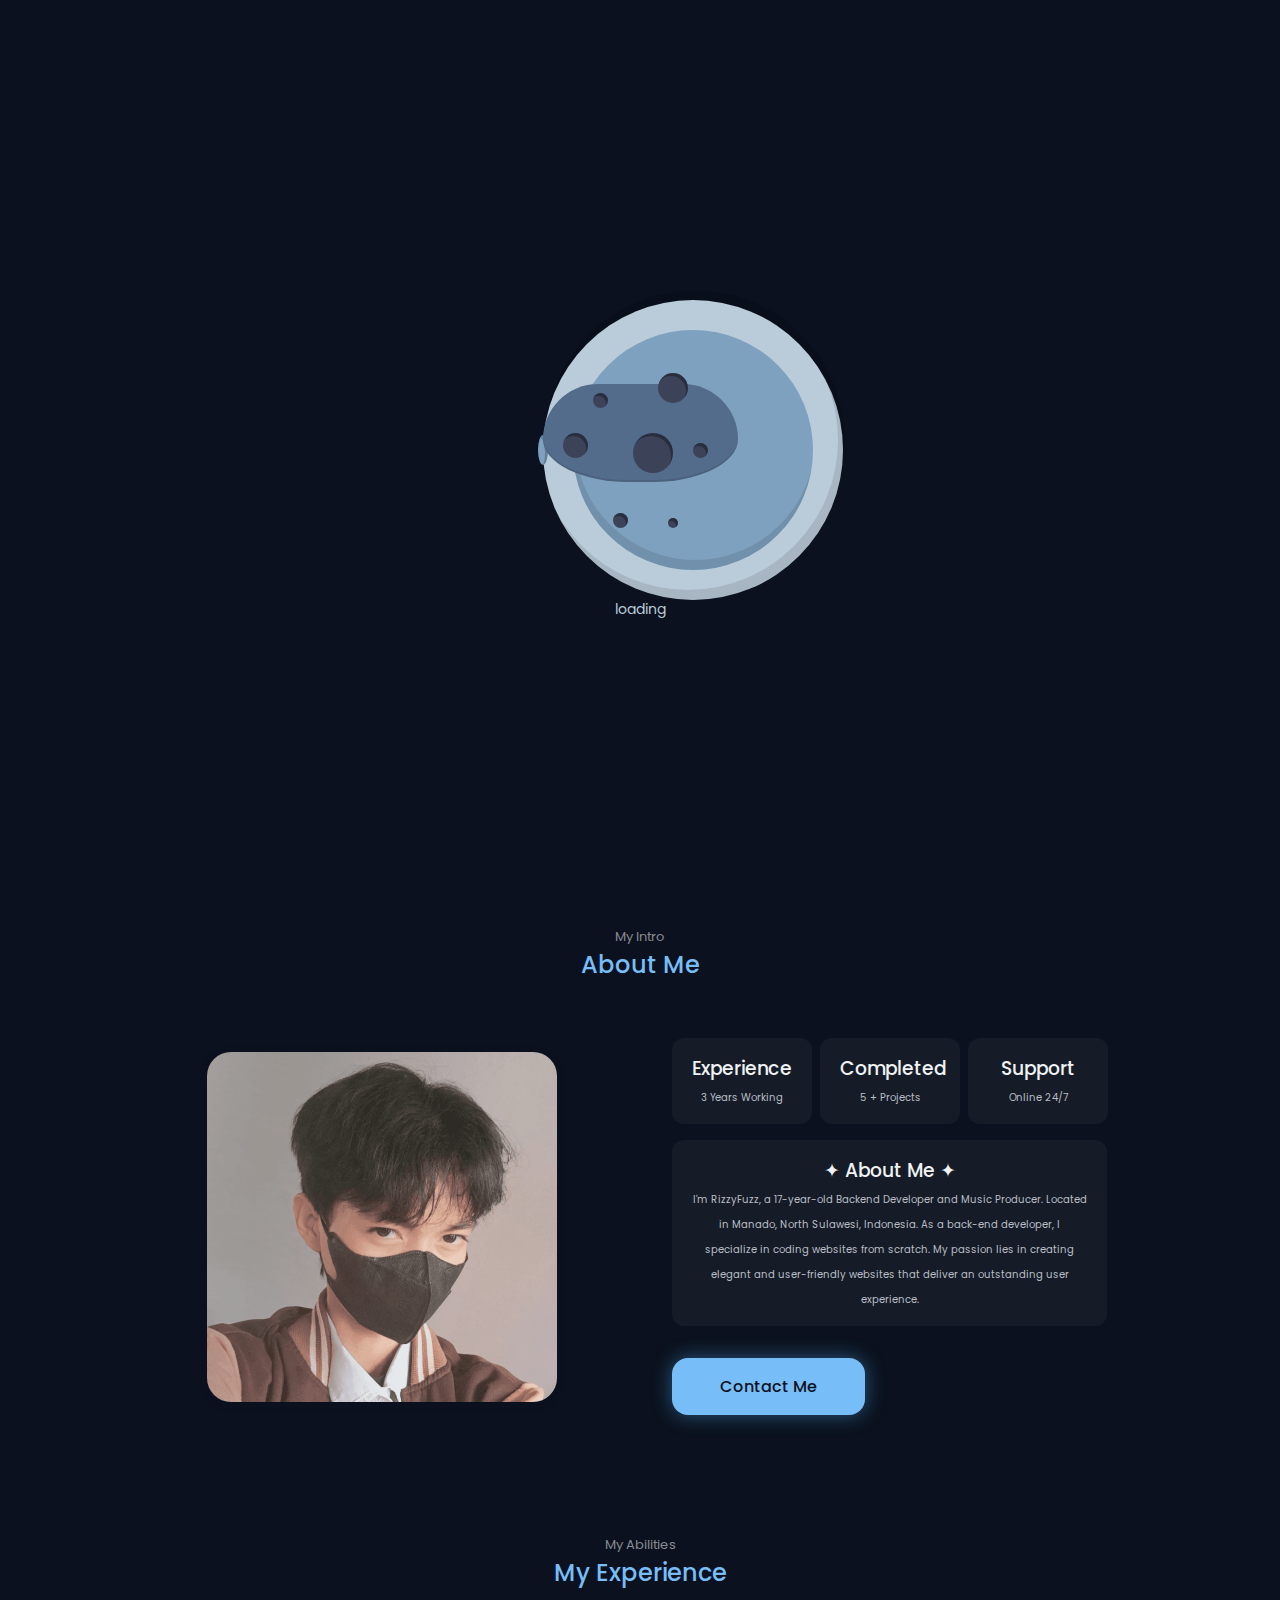
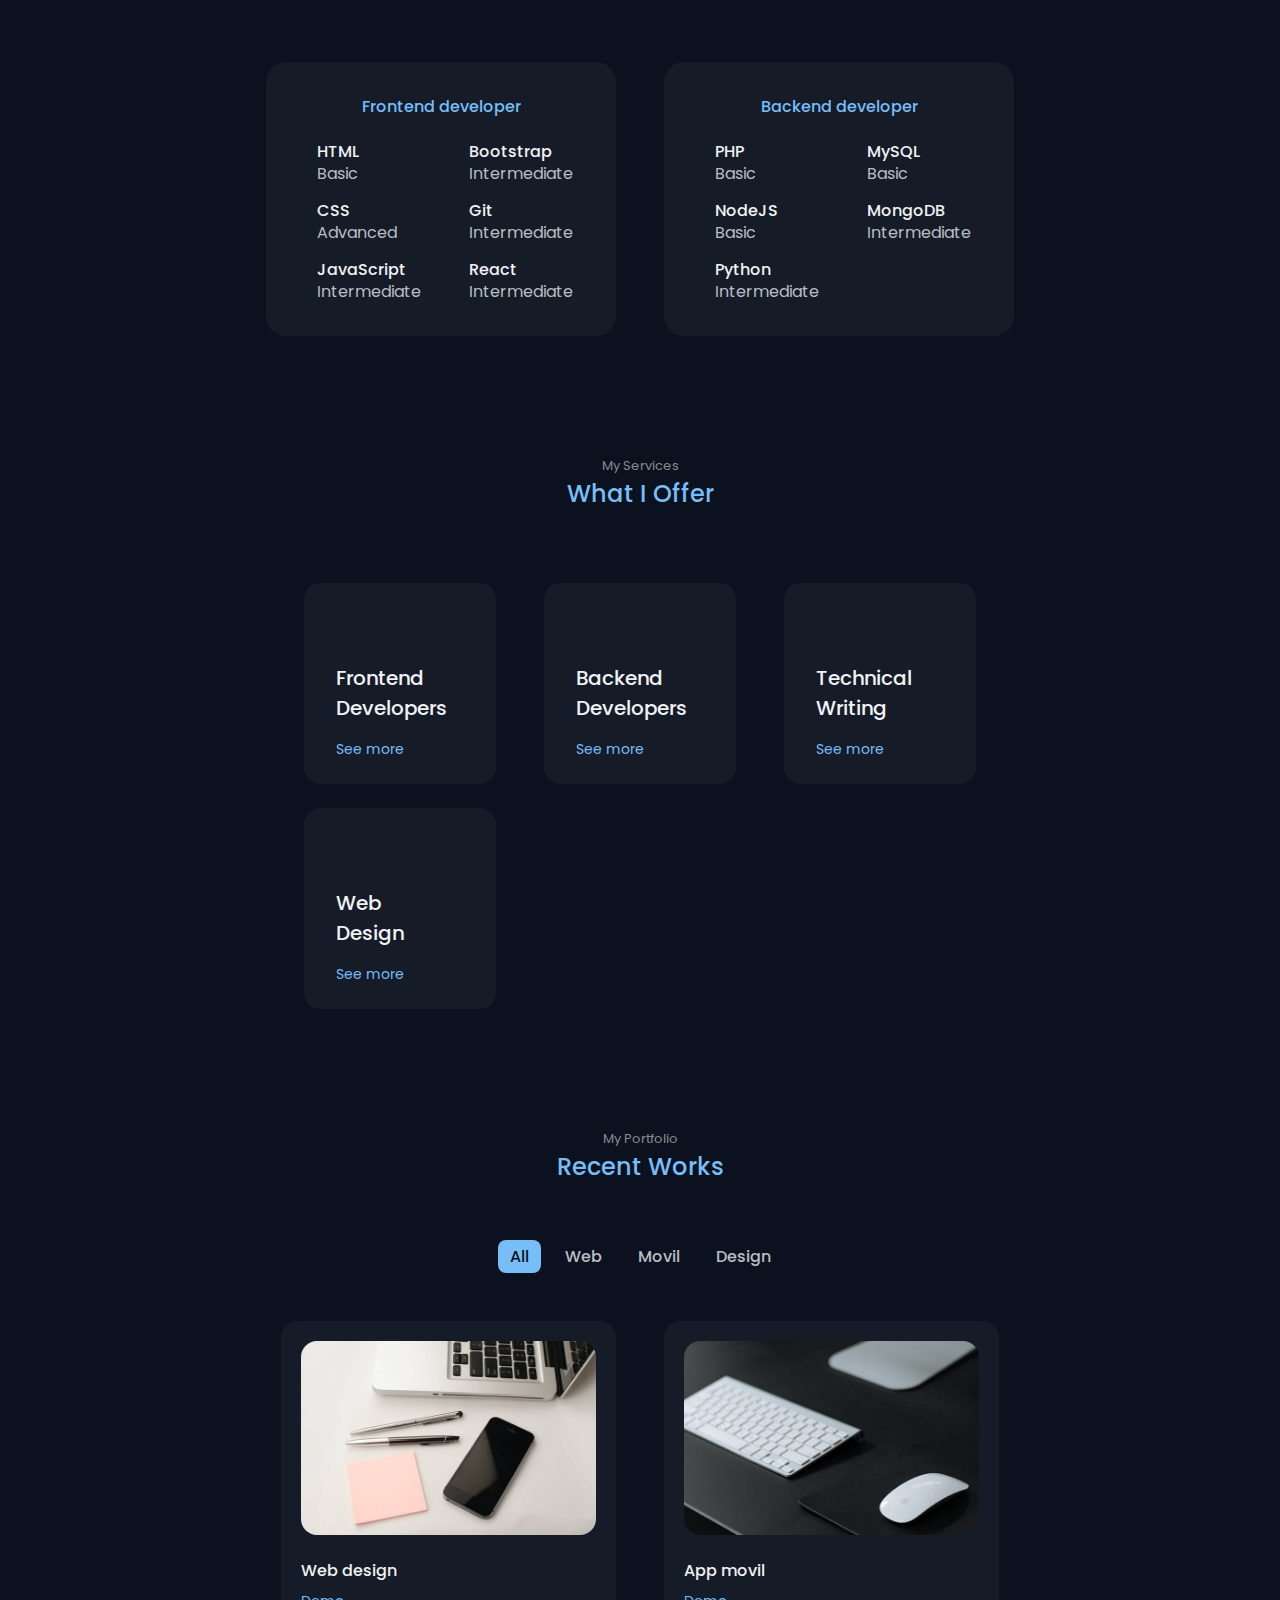
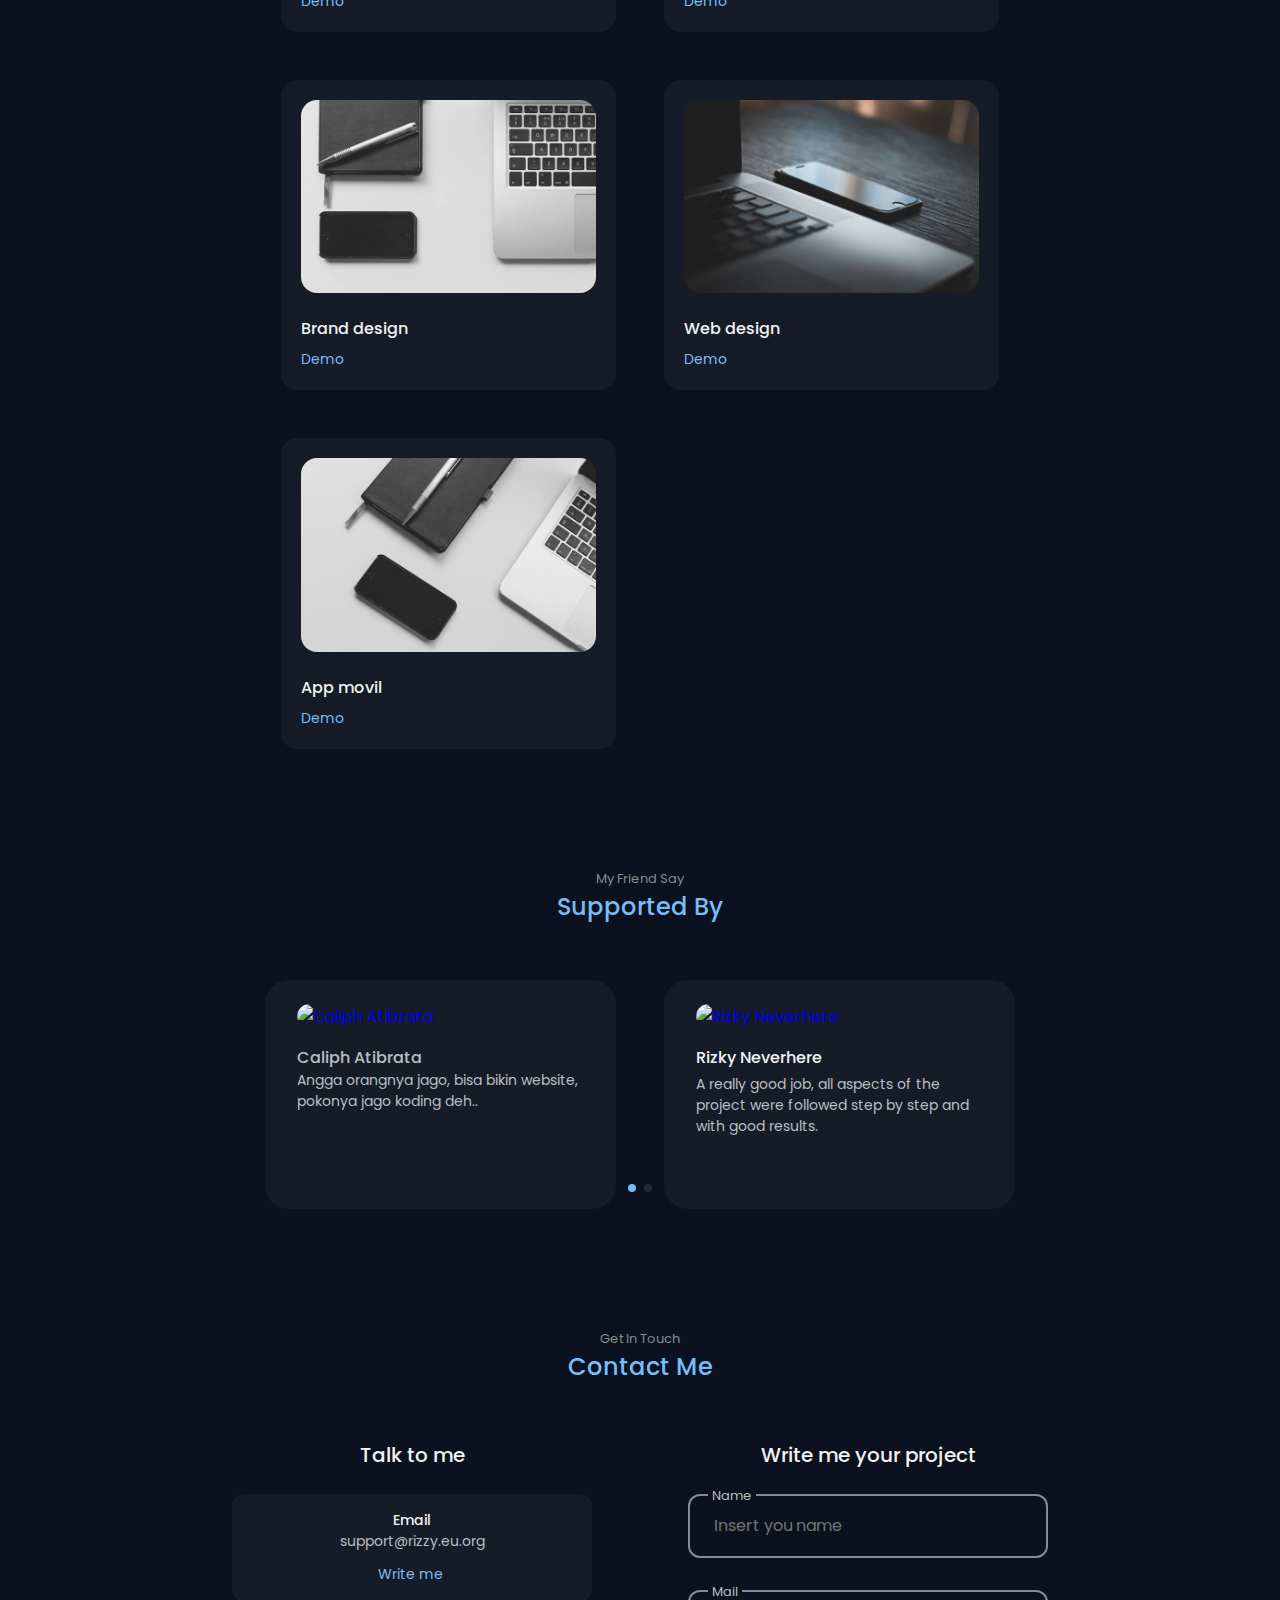
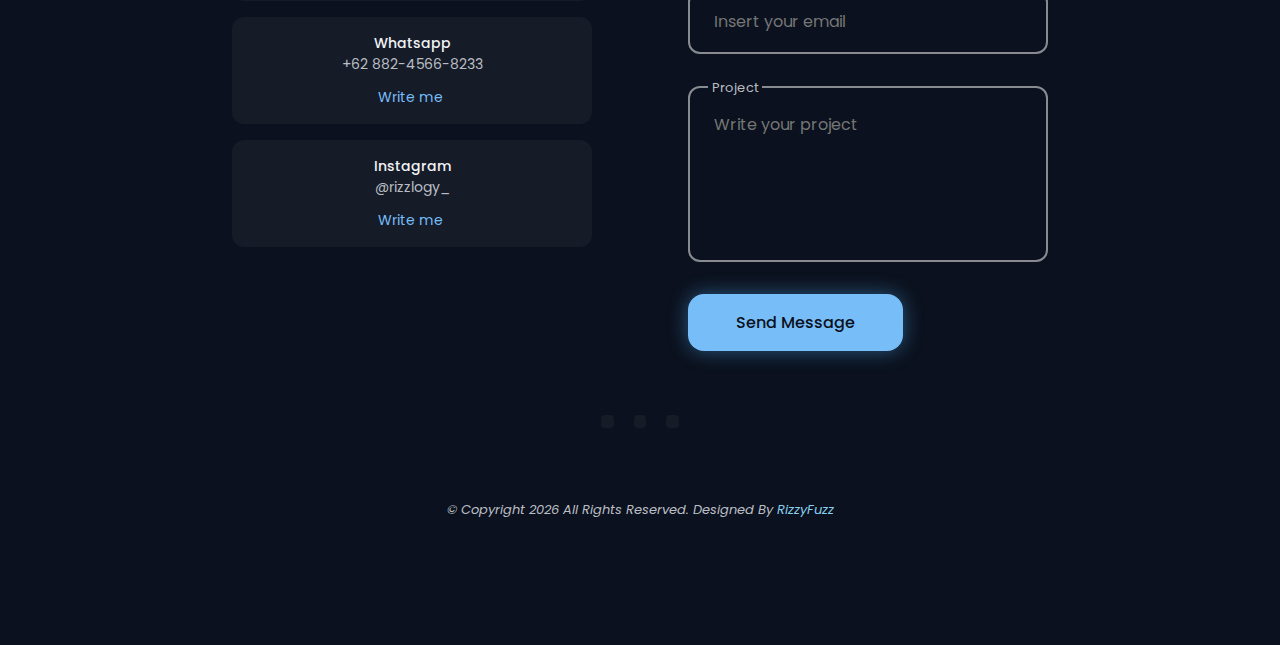
==== index.html @ 696cf3b1 "first commit" ====
<!DOCTYPE html>
<html lang="en">

<head>
    <meta charset="UTF-8">
    <title>RizzyFuzz</title>
    <meta name="viewport" content="width=device-width, initial-scale=1">
    <meta http-equiv="X-UA-Compatible" content="ie=edge">
    <!-- Meta Title & Desk -->
    <meta name="title" content="RizzyFuzz" />   
    <meta name="keywords" content="RizzyFuzz Portfolio, RizzyFuzz, npm, rizzlogy, rizzlogy_, Furry, html, css">
    <meta name="description" content="A Cute Small White Wolf!" />

    <!-- Open Graph / Facebook -->
    <meta property="og:type" content="website" />
    <meta property="og:url" content="https://www.rizzy.eu.org" />
    <meta property="og:title" content="RizzyFuzz" />
    <meta
        property="og:description"
        content="A Cute Small White Wolf!"
    />
    <meta
        property="og:image"
        content="https://raw.githubusercontent.com/rizzlogy/mystorg/main/Untitled20_20240519023300.png"
    />
    <!-- Twitter -->
    <meta property="twitter:card" content="summary_large_image" />
    <meta
        property="twitter:url"
        content="https://www.rizzy.eu.org"
    />
    <meta
        property="twitter:title"
        content="RizzyFuzz"
    />
    <meta
        property="twitter:description"
        content="A Cute Small White Wolf!"
    />
    <meta
        property="twitter:image"
        content="https://raw.githubusercontent.com/rizzlogy/mystorg/main/Untitled20_20240519023300.png"
    />

    <!-- whatsapp -->
    <meta property="og:site_name" content="RizzyFuzz" />
    <meta property="og:title" content="RizzyFuzz" />
    <meta
        property="og:description"
        content="A Cute Small White Wolf!"
    />
    <meta property="og:type" content="website" />

    <!-- canonical links -->
    <link rel="canonical" href="https://www.rizzy.eu.org" />
    <link rel="shortcut icon" href="https://github-production-user-asset-6210df.s3.amazonaws.com/141845356/292436207-da83e8ed-671e-426f-92e1-2e5df61bbeeb.png">
    <link rel="icon" href="https://github-production-user-asset-6210df.s3.amazonaws.com/141845356/292436207-da83e8ed-671e-426f-92e1-2e5df61bbeeb.png">
    <link rel="apple-touch-icon" sizes="152x152" href="https://github-production-user-asset-6210df.s3.amazonaws.com/141845356/292436207-da83e8ed-671e-426f-92e1-2e5df61bbeeb.png">
    <link rel="apple-touch-icon" sizes="120x120" href="https://github-production-user-asset-6210df.s3.amazonaws.com/141845356/292436207-da83e8ed-671e-426f-92e1-2e5df61bbeeb.png">
    <link rel="apple-touch-icon" sizes="76x76" href="https://github-production-user-asset-6210df.s3.amazonaws.com/141845356/292436207-da83e8ed-671e-426f-92e1-2e5df61bbeeb.png">
    <link rel="apple-touch-icon" href="https://github-production-user-asset-6210df.s3.amazonaws.com/141845356/292436207-da83e8ed-671e-426f-92e1-2e5df61bbeeb.png">
    <meta property="og:image:secure_url" content="https://raw.githubusercontent.com/rizzlogy/mystorg/main/Untitled20_20240519023300.png">
    <meta property="og:image:width" content="1280">
    <meta property="og:image:height" content="720">

    <!--=============== GGOOGLE FONT ===============-->
    <link rel="preconnect" href="https://fonts.googleapis.com/">
    <link rel="preconnect" href="https://fonts.gstatic.com/" crossorigin>
    <link href="https://fonts.googleapis.com/css2?family=Chelsea+Market&amp;display=swap" rel="stylesheet">
    <link href="https://fonts.googleapis.com/css2?family=Poppins:wght@400;500;700&amp;display=swap" rel="stylesheet">

    <!--=============== BOXICONS ===============-->
    <link href='https://unpkg.com/boxicons%402.1.1/css/boxicons.min.css' rel='stylesheet'>
    <link rel="stylesheet" href="https://unicons.iconscout.com/release/v4.0.0/css/line.css">
    
    <!-- Swiper CSS -->
    <link rel="stylesheet" href="./assets/css/swiper-bundle.min.css">

    <!--=============== JQUERY JS ===============-->
    <script src="code.jquery.com/jquery-3.6.0.min.js"></script>

    <!-- CSS  -->
    <link rel="stylesheet" href="./assets/css/loader.css">
    <link rel="stylesheet" href="./assets/css/index-style.css">

</head>
<body class="no-scroll">

    <!--=============== LOADER ===============-->
    <div class="loading">
        <div class="content">
        <div class="planet">
        <div class="ring"></div>
        <div class="cover-ring"></div>
        <div class="spots">
           <span></span>
           <span></span>
           <span></span>
           <span></span>
           <span></span>
           <span></span>
           <span></span>
        </div>
     </div>
         <p>loading</p>
    </div>
    </div>
    
    <!--=============== HEADER ===============-->
    <header class="header" id="header">
        <!-- Navbar -->
        <nav class="nav container">

            <!-- Logo -->
            <a href="" class="nav__logo">RizzyFuzz</a>
            <!-- Menu -->
            <div class="nav__menu">
                <ul class="nav__list">
                    <li class="nav__item">
                        <a href="#home" class="nav__link active-link">
                            <i class='bx bx-home-alt'></i>
                        </a>
                    </li>

                    <li class="nav__item">
                        <a href="#about" class="nav__link">
                            <i class='bx bx-user'></i>
                        </a>
                    </li>

                    <li class="nav__item">
                        <a href="#skills" class="nav__link">
                            <i class='bx bx-book'></i>
                        </a>
                    </li>

                    <li class="nav__item">
                        <a href="#work" class="nav__link">
                            <i class='bx bx-briefcase-alt-2'></i>
                        </a>
                    </li>

                    <li class="nav__item">
                        <a href="#contact" class="nav__link">
                            <i class='bx bx-message-square-detail'></i>
                        </a>
                    </li>
                </ul>
            </div>
           <!-- Theme Change Button -->
         <i class='bx bx-moon change-theme' id="theme-button"></i>
        </nav>
    </header>

    <!--=============== MAIN ===============-->
    <main class="main">
        <!--=============== HOME ===============-->
        <section class="home section" id="home">
            <div class="home__container container grid">

                <div class="home__data">
                    <span class="home__greeting">Hello, I'm</span>
                    <h1 class="home__name">RizzyFuzz</h1>
                    <h3 class="home__education">Backend Developer</h3>

                    <div class="home__buttons">
                        <a href="#about" class="button">About me</a>
                    </div>
                </div>

                <div class="home__handle">
                    <img src="./assets/img/perfil.png" alt="" class="home__img">
                </div>

                <div class="home__social">
                    <a href="https://instagram.com/rizzlogy_/" target="_blank" class="home__social-link">
                        <i class='bx bxl-instagram'></i>
                    </a>
                    <a href="https://github.com/" target="_blank" class="home__social-link">
                        <i class='bx bxl-github'></i>
                    </a>
                    <a href="https://api.whatsapp.com/send?phone=+6288245668233&text=Hello, more information!" target="_blank" class="home__social-link">
                        <i class='bx bxl-whatsapp'></i>
                    </a>
                </div>

                <a href="#about" class="home__scroll">
                    <i class='bx bx-mouse home__scroll-icon'></i>
                    <span class="home__scroll-name">Scroll Down</span>
                </a>
            </div>
        </section>

        <!--=============== ABOUT ===============-->
        <section class="about section" id="about">
            <span class="section__subtitle">My Intro</span>
            <h2 class="section__title">About Me</h2>

            <div class="about__container container grid">
                <img src="./assets/img/author.png" class="about__img">
                <div class="about__data">
                    <div class="about__info">

                        <div class="about__box">
                            <i class='bx bx-award about__icon'></i>
                            <h3 class="about__title">Experience</h3>
                            <span class="about__subtitle">3 Years Working</span>
                        </div>

                        <div class="about__box">
                            <i class='bx bx-briefcase-alt about__icon'></i>
                            <h3 class="about__title">Completed</h3>
                            <span class="about__subtitle">5 + Projects</span>
                        </div>

                        <div class="about__box">
                            <i class='bx bx-support about__icon'></i>
                            <h3 class="about__title">Support</h3>
                            <span class="about__subtitle">Online 24/7</span>
                        </div>
                       
                    </div>
                    <div class="about__info2">
                        <div class="about__box">
                            <i class="bx bxs-info-circle about__icon"></i>
                                    <h3 class="about__title centerall">✦ About Me ✦</h3>
                            <span class="about__subtitle">
                                I'm RizzyFuzz, a 17-year-old Backend Developer and Music Producer. Located in Manado, North Sulawesi, Indonesia. As a back-end developer, I specialize in coding websites from scratch. My passion lies in creating elegant and user-friendly websites that deliver an outstanding user experience.
                            </span>
                        </div>
                    </div>
                    <a href="#contact" class="button">Contact Me</a>
                </div>
            </div>

        </section>

        <!--=============== SKILLS ===============-->
        <section class="skills section" id="skills">
            <span class="section__subtitle">My Abilities</span>
            <h2 class="section__title">My Experience</h2>

            <div class="skills__container container grid">

                <div class="skills__content">
                    <h3 class="skills__title">Frontend developer</h3>

                    <div class="skills__box">

                        <div class="skills__group">

                            <div class="skill__data">
                                <i class='bx bx-badge-check'></i>

                                <div>
                                    <h3 class="skills__name">HTML</h3>
                                    <span class="skills__level">Basic</span>
                                </div>
                            </div>

                            <div class="skill__data">
                                <i class='bx bx-badge-check'></i>

                                <div>
                                    <h3 class="skills__name">CSS</h3>
                                    <span class="skills__level">Advanced</span>
                                </div>
                            </div>

                            <div class="skill__data">
                                <i class='bx bx-badge-check'></i>

                                <div>
                                    <h3 class="skills__name">JavaScript</h3>
                                    <span class="skills__level">Intermediate</span>
                                </div>
                            </div>
                        </div>

                        <div class="skills__group">

                            <div class="skill__data">
                                <i class='bx bx-badge-check'></i>

                                <div>
                                    <h3 class="skills__name">Bootstrap</h3>
                                    <span class="skills__level">Intermediate</span>
                                </div>
                            </div>

                            <div class="skill__data">
                                <i class='bx bx-badge-check'></i>

                                <div>
                                    <h3 class="skills__name">Git</h3>
                                    <span class="skills__level">Intermediate</span>
                                </div>
                            </div>

                            <div class="skill__data">
                                <i class='bx bx-badge-check'></i>

                                <div>
                                    <h3 class="skills__name">React</h3>
                                    <span class="skills__level">Intermediate</span>
                                </div>
                            </div>
                        </div>
                    </div>
                </div>

                <div class="skills__content">
                    <h3 class="skills__title">Backend developer</h3>

                    <div class="skills__box">

                        <div class="skills__group">

                            <div class="skill__data">
                                <i class='bx bx-badge-check'></i>

                                <div>
                                    <h3 class="skills__name">PHP</h3>
                                    <span class="skills__level">Basic</span>
                                </div>
                            </div>

                            <div class="skill__data">
                                <i class='bx bx-badge-check'></i>

                                <div>
                                    <h3 class="skills__name">NodeJS</h3>
                                    <span class="skills__level">Basic</span>
                                </div>
                            </div>

                            <div class="skill__data">
                                <i class='bx bx-badge-check'></i>

                                <div>
                                    <h3 class="skills__name">Python</h3>
                                    <span class="skills__level">Intermediate</span>
                                </div>
                            </div>
                        </div>

                        <div class="skills__group">

                            <div class="skill__data">
                                <i class='bx bx-badge-check'></i>

                                <div>
                                    <h3 class="skills__name">MySQL</h3>
                                    <span class="skills__level">Basic</span>
                                </div>
                            </div>

                            <div class="skill__data">
                                <i class='bx bx-badge-check'></i>

                                <div>
                                    <h3 class="skills__name">MongoDB</h3>
                                    <span class="skills__level">Intermediate</span>
                                </div>
                            </div>

                        </div>
                    </div>
                </div>
        </section>

        <!--=============== SERVICES ===============-->
        <section class="services section">
            <span class="section__subtitle">My Services</span>
            <h2 class="section__title">What I Offer</h2>

            <div class="services__container container grid">
                <div class="services__card">
                  <i class="uil uil-web-grid services__icons"></i>
                    <h3 class="services__title">Frontend<br>Developers</h3>
                    <span class="services__button">
                        See more <i class='bx bx-right-arrow-alt services__icon'></i>
                    </span>

                    <div class="services__modal">
                        <div class="services__modal-content">
                            <i class='bx bx-x services__modal-close'></i>

                            <h3 class="services__modal-title">Frontend Developers</h3>
                            <p class="services__modal-description">
                                Service with more than 3 years of experience.
                                Providing quality work to clients and companies.
                            </p>

                            <ul class="services__modal-list">
                                <li class="services__modal-item">
                                    <i class="bx bx-check services__modal-icon"></i>
                                    <p class="services__modal-info">
                                        I develop the user interface.
                                    </p>
                                </li>

                                <li class="services__modal-item">
                                    <i class="bx bx-check services__modal-icon"></i>
                                    <p class="services__modal-info">
                                        Web page development.
                                    </p>
                                </li>

                                <li class="services__modal-item">
                                    <i class="bx bx-check services__modal-icon"></i>
                                    <p class="services__modal-info">
                                        I create ux element inteactions.
                                    </p>
                                </li>

                                <li class="services__modal-item">
                                    <i class="bx bx-check services__modal-icon"></i>
                                    <p class="services__modal-info">
                                        I position your company brand.
                                    </p>
                                </li>

                                <li class="services__modal-item">
                                    <i class="bx bx-check services__modal-icon"></i>
                                    <p class="services__modal-info">
                                        Design and mockups of products for companies.
                                    </p>
                                </li>
                            </ul>
                        </div>
                    </div>
                </div>

                <div class="services__card">
                  <i class="uil uil-brackets-curly services__icons"></i>
                    <h3 class="services__title">Backend<br>Developers</h3>

                    <span class="services__button">
                        See more <i class='bx bx-right-arrow-alt services__icon'></i>
                    </span>

                    <div class="services__modal">
                        <div class="services__modal-content">
                            <i class='bx bx-x services__modal-close'></i>

                            <h3 class="services__modal-title">Backend Developers</h3>
                            <p class="services__modal-description">
                                Service with more than 3 years of experience.
                                Providing quality work to clients and companies.
                            </p>

                            <ul class="services__modal-list">
                                <li class="services__modal-item">
                                    <i class="bx bx-check services__modal-icon"></i>
                                    <p class="services__modal-info">
                                        I develop the user interface.
                                    </p>
                                </li>

                                <li class="services__modal-item">
                                    <i class="bx bx-check services__modal-icon"></i>
                                    <p class="services__modal-info">
                                        Web page development.
                                    </p>
                                </li>

                                <li class="services__modal-item">
                                    <i class="bx bx-check services__modal-icon"></i>
                                    <p class="services__modal-info">
                                        I create ux element inteactions.
                                    </p>
                                </li>

                                <li class="services__modal-item">
                                    <i class="bx bx-check services__modal-icon"></i>
                                    <p class="services__modal-info">
                                        I position your company brand.
                                    </p>
                                </li>

                                <li class="services__modal-item">
                                    <i class="bx bx-check services__modal-icon"></i>
                                    <p class="services__modal-info">
                                        Design and mockups of products for companies.
                                    </p>
                                </li>
                            </ul>
                        </div>
                    </div>
                </div>
                
                <div class="services__card">
                          <i class="uil uil-file-edit-alt services__icons"></i>
                          
                    <h3 class="services__title">Technical <br> Writing</h3>

                    <span class="services__button">
                        See more <i class='bx bx-right-arrow-alt services__icon'></i>
                    </span>
                    <div class="services__modal">
                        <div class="services__modal-content">
                            <i class='bx bx-x services__modal-close'></i>
                            <h3 class="services__modal-title">Technical Writing</h3>
                            <p class="services__modal-description">
                                I write technical articles and documentation for software and hardware.
                            </p>
                            <ul class="services__modal-list">
                                <li class="services__modal-item">
                                    <i class="bx bx-check services__modal-icon"></i>
                                    <p class="services__modal-info">
                                        I develop the user interface.
                                    </p>
                                </li>
                                <li class="services__modal-item">
                                    <i class="bx bx-check services__modal-icon"></i>
                                    <p class="services__modal-info">
                                        Web page development.
                                    </p>
                                </li>
                                <li class="services__modal-item">
                                    <i class="bx bx-check services__modal-icon"></i>
                                    <p class="services__modal-info">
                                        I create ux element inteactions.
                                    </p>
                                </li>
                                <li class="services__modal-item">
                                    <i class="bx bx-check services__modal-icon"></i>
                                    <p class="services__modal-info">
                                        I position your company brand.
                                    </p>
                                </li>
                                <li class="services__modal-item">
                                    <i class="bx bx-check services__modal-icon"></i>
                                    <p class="services__modal-info">
                                        Design and mockups of products for companies.
                                    </p>
                                </li>
                            </ul>
                        </div>
                    </div>
                </div>
                
             <div class="services__card">
                          <i class="uil uil-atom services__icons"></i>
                    <h3 class="services__title">Web <br> Design</h3>
                    <span class="services__button">
                        See more <i class='bx bx-right-arrow-alt services__icon'></i>
                    </span>
                    <div class="services__modal">
                        <div class="services__modal-content">
                            <i class='bx bx-x services__modal-close'></i>
                            <h3 class="services__modal-title">Web Design</h3>
                            <p class="services__modal-description">
                                I design websites and web applications using the latest technologies available.
                            </p>
                            <ul class="services__modal-list">
                                <li class="services__modal-item">
                                    <i class="bx bx-check services__modal-icon"></i>
                                    <p class="services__modal-info">
                                        I develop the user interface.
                                    </p>
                                </li>
                                <li class="services__modal-item">
                                    <i class="bx bx-check services__modal-icon"></i>
                                    <p class="services__modal-info">
                                        Web page development.
                                    </p>
                                </li>
                                <li class="services__modal-item">
                                    <i class="bx bx-check services__modal-icon"></i>
                                    <p class="services__modal-info">
                                        I create ux element inteactions.
                                    </p>
                                </li>
                                <li class="services__modal-item">
                                    <i class="bx bx-check services__modal-icon"></i>
                                    <p class="services__modal-info">
                                        I position your company brand.
                                    </p>
                                </li>
                                <li class="services__modal-item">
                                    <i class="bx bx-check services__modal-icon"></i>
                                    <p class="services__modal-info">
                                        Design and mockups of products for companies.
                                    </p>
                                </li>
                            </ul>
                        </div>
                    </div>
                </div>
            </div>
        </section>

        <!--=============== WORK ===============-->
        <section class="work section" id="work">
            <span class="section__subtitle">My Portfolio</span>
            <h2 class="section__title">Recent Works</h2>

            <div class="work__filters">
                <span class="work__item active-work" data-filter="all">All</span>
                <span class="work__item" data-filter=".web">Web</span>
                <span class="work__item" data-filter=".movil">Movil</span>
                <span class="work__item" data-filter=".design">Design</span>
            </div>

            <div class="work__container container grid">

                <div class="work__card mix web">
                    <img src="./assets/img/work1.jpg" class="work__img">

                    <h3 class="work__title">Web design</h3>

                    <a href="#" class="work__button">
                        Demo <i class='bx bx-right-arrow-alt work__icon'></i>
                    </a>
                </div>

                <div class="work__card mix movil">
                    <img src="./assets/img/work2.jpg" class="work__img">

                    <h3 class="work__title">App movil</h3>

                    <a href="#" class="work__button">
                        Demo <i class='bx bx-right-arrow-alt work__icon'></i>
                    </a>
                </div>

                <div class="work__card mix design">
                    <img src="./assets/img/work3.jpg" class="work__img">

                    <h3 class="work__title">Brand design</h3>

                    <a href="#" class="work__button">
                        Demo <i class='bx bx-right-arrow-alt work__icon'></i>
                    </a>
                </div>

                <div class="work__card mix web">
                    <img src="./assets/img/work4.jpg" class="work__img">

                    <h3 class="work__title">Web design</h3>

                    <a href="#" class="work__button">
                        Demo <i class='bx bx-right-arrow-alt work__icon'></i>
                    </a>
                </div>

                <div class="work__card mix movil">
                    <img src="./assets/img/work5.jpg" class="work__img">

                    <h3 class="work__title">App movil</h3>

                    <a href="#" class="work__button">
                        Demo <i class='bx bx-right-arrow-alt work__icon'></i>
                    </a>
                </div>
            </div>
        </section>

        <!--=============== FRIEND ===============-->
        <section class="testimonial section">
            <span class="section__subtitle">My Friend Say</span>
            <h2 class="section__title">Supported By</h2>

            <div class="testimonial__container container grid swiper">
                <div class="swiper-wrapper">

                    <div class="testimonial__card swiper-slide">
                        <a href="https://github.com/caliph91">
                            <img src="https://avatars.githubusercontent.com/u/166631827?v=4" class="testimonial__img" alt="Caliph Atibrata">
                        </a>
                        <br>
                        <a class="testimonial__name">Caliph Atibrata</a>
                        <p class="testimoial__description">
                            Angga orangnya jago, bisa bikin website, pokonya jago koding deh..
                        </p>
                    </div>

                    <div class="testimonial__card swiper-slide">
                        <a href="https://rizkyneverhere.bio.link/">
                            <img src="https://raw.githubusercontent.com/rizzlogy/mystorg/main/IMG-20240519-WA0039.jpg" class="testimonial__img" alt="Rizky Neverhere">
                        </a>
                        <br>
                        <h3 class="testimonial__name">Rizky Neverhere</h3>
                        <p class="testimoial__description">
                            A really good job, all aspects of the project were
                            followed step by step and with good results.
                        </p>
                    </div>

                </div>
                <div class="swiper-pagination"></div>
            </div>

        </section>

        <!--=============== CONTACT ===============-->
        <section class="contact section" id="contact">
            <span class="section__subtitle">Get In Touch</span>
            <h2 class="section__title">Contact Me</h2>

            <div class="contact__container container grid">

                <div class="contact__content">
                    <h3 class="contact__title">Talk to me</h3>

                    <div class="contact__info">

                        <div class="contact__card">
                            <i class='bx bx-mail-send contact__card-icon'></i>
                            <h3 class="contact__card-title">Email</h3>
                            <span class="content__card-data">support@rizzy.eu.org</span>

                            <a href="mailto:support@rizzy.eu.org" target="_blank" class="contact__button">
                                Write me<i class='bx bx-right-arrow-alt contact__button-icon'></i>
                            </a>
                        </div>

                        <div class="contact__card">
                            <i class='bx bxl-whatsapp contact__card-icon'></i>
                            <h3 class="contact__card-title">Whatsapp</h3>
                            <span class="content__card-data">+62 882-4566-8233</span>

                            <a href="https://api.whatsapp.com/send?phone=+6288245668233&text=Hello, more information!"
                                target="_blank" class="contact__button">
                                Write me<i class='bx bx-right-arrow-alt contact__button-icon'></i>
                            </a>
                        </div>

                        <div class="contact__card ">
                            <i class='bx bxl-instagram contact__card-icon'></i>
                            <h3 class="contact__card-title">Instagram</h3>
                            <span class="content__card-data">@rizzlogy_</span>

                            <a href="https://instagram.com/rizzlogy_/" target="_blank" class="contact__button">
                                Write me<i class='bx bx-right-arrow-alt contact__button-icon'></i>
                            </a>
                        </div>
                    </div>
                </div>

                <div class="contact__content">
                    <h3 class="contact__title">Write me your project</h3>

                    <form action="mailto:admin@rizzy.eu.org" class="contact__form">

                        <div class="contact__form-div">
                            <label for="" class="contact__form-tag">Name</label>
                            <input type="text" placeholder="Insert you name" class="contact__form-input">
                        </div>

                        <div class="contact__form-div">
                            <label for="" class="contact__form-tag">Mail</label>
                            <input type="email" placeholder="Insert your email" class="contact__form-input">
                        </div>

                        <div class="contact__form-div contact__form-area">
                            <label for="" class="contact__form-tag">Project</label>
                            <textarea name="" id="" cols="30" rows="10" placeholder="Write your project"
                                class="contact__form-input"></textarea>
                        </div>

                        <button class="button">Send Message</button>
                    </form>
                </div>
            </div>
        </section>
    </main>
        <!--=============== FOOTER ===============-->
        <footer>
            <ul class="footer__social">
                <a href="https://instagram.com/rizzlogy_/" target="_blank" class="home__social-link">
                    <i class='bx bxl-instagram'></i>
                </a>
                <a href="https://github.com/" target="_blank" class="home__social-link">
                    <i class='bx bxl-github'></i>
                </a>
                <a href="https://api.whatsapp.com/send?phone=+6288245668233&text=Hello, more information!" target="_blank" class="home__social-link">
                    <i class='bx bxl-whatsapp'></i>
                </a>
                   </ul>
                  <div class="footer__copy">
                      &#169; Copyright <script type="text/javascript">document.write(new Date().getFullYear())</script> All Rights Reserved. Designed By <a href="https://github.com/rizzyfuzz" style="color:#87CEEB;">RizzyFuzz</a>
              </div>
              <br />
              <br />
              <br />
              <br />
              <br />
            </footer>

    <script src="https://code.jquery.com/jquery-3.6.0.min.js"></script>
    <!-- SCROLLREVEAL -->
    <script src="./assets/js/scrollreveal.min.js"></script>

    <!-- SWIPER JS -->
    <script src="./assets/js/swiper-bundle.min.js"></script>

    <!-- MIXITUP FILTER -->
    <script src="./assets/js/mixitup.min.js"></script>

    <!-- JavaScript -->
    <script src="./assets/js/main.js"></script>

</body>
</html>
---- assets/css/loader.css ----
.loading {
  margin: 0;
  padding: 0;
  display: flex;
  align-items: center;
  justify-content: center;
  height: 100vh;
  width: 100%;
  overflow-x: hidden;
  position: fixed;
  z-index: 9999;
  background-color: var(--body-color);
  color: var(--text-color);
}

.content {
  width: 300px;
  height: 300px;
  position: relative;
  display: flex;
  justify-content: center;
  align-items: center;
}

.content .planet {
  width: 65%;
  height: 65%;
  background-color: #546c8c;
  border-radius: 100%;
  position: absolute;
  display: flex;
  align-items: center;
  transform-origin: center center;
  box-shadow: inset 2px -10px 0 rgba(0, 0, 0, 0.1);
  animation: planet 5s ease infinite alternate;
}

@keyframes planet {
  0% {
    transform: rotate(10deg);
  }
  100% {
    transform: rotate(-10deg);
  }
}

.content .planet .ring {
  position: absolute;
  width: 300px;
  height: 300px;
  border-radius: 100%;
  background-color: #bacbd9;
  display: flex;
  align-items: center;
  justify-content: center;
  transform-origin: 33% center;
  box-shadow: 2px -10px 0 rgba(0, 0, 0, 0.1), inset -5px -10px 0 rgba(0, 0, 0, 0.1);
  animation: ring 3s ease infinite;
}

@keyframes ring {
  0% {
    transform: rotateX(110deg) rotateZ(0deg) translate(-50px, 5px);
  }
  100% {
    transform: rotateX(110deg) rotateZ(360deg) translate(-50px, 5px);
  }
}

.content .planet .ring:before {
  content: "";
  position: absolute;
  width: 10px;
  height: 30px;
  border-radius: 100%;
  background-color: #7ea1bf;
  z-index: 2;
  left: calc(0px - 5px);
  box-shadow: inset -3px 3px 0 rgba(0, 0, 0, 0.2);
}

.content .planet .ring:after {
  content: "";
  position: absolute;
  width: 240px;
  height: 240px;
  border-radius: 100%;
  background-color: #7ea1bf;
  box-shadow: inset 2px -10px 0 rgba(0, 0, 0, 0.1);
}

.content .planet .cover-ring {
  position: absolute;
  width: 100%;
  height: 50%;
  border-bottom-left-radius: 80%;
  border-bottom-right-radius: 80%;
  border-top-left-radius: 100px;
  border-top-right-radius: 100px;
  transform: translate(0, -17px);
  background-color: #546c8c;
  z-index: 2;
  box-shadow: inset 0 -2px 0 rgba(0, 0, 0, 0.1);
}

.content .planet .spots {
  width: 100%;
  height: 100%;
  display: flex;
  align-items: center;
  justify-content: center;
  position: absolute;
  z-index: 2;
}

.content .planet .spots span {
  width: 30px;
  height: 30px;
  background-color: #3c4359;
  position: absolute;
  border-radius: 100%;
  box-shadow: inset -2px 3px 0 rgba(0, 0, 0, 0.3);
  animation: dots 5s ease infinite alternate;
}

@keyframes dots {
  0% {
    box-shadow: inset -3px 3px 0 rgba(0, 0, 0, 0.3);
  }
  100% {
    box-shadow: inset 3px 3px 0 rgba(0, 0, 0, 0.3);
  }
}

.content .planet .spots span:nth-child(1) {
  top: 20px;
  right: 50px;
}

.content .planet .spots span:nth-child(2) {
  top: 40px;
  left: 50px;
  width: 15px;
  height: 15px;
}

.content .planet .spots span:nth-child(3) {
  top: 80px;
  left: 20px;
  width: 25px;
  height: 25px;
}

.content .planet .spots span:nth-child(4) {
  top: 80px;
  left: 90px;
  width: 40px;
  height: 40px;
}

.content .planet .spots span:nth-child(5) {
  top: 160px;
  left: 70px;
  width: 15px;
  height: 15px;
}

.content .planet .spots span:nth-child(6) {
  top: 165px;
  left: 125px;
  width: 10px;
  height: 10px;
}

.content .planet .spots span:nth-child(7) {
  top: 90px;
  left: 150px;
  width: 15px;
  height: 15px;
}

.content p {
  color: #bacbd9;
  font-size: 14px;
  z-index: 2;
  position: absolute;
  bottom: -20px;
  font-family: "Poppins", sans-serif;
  animation: text 4s ease infinite;
  width: 100px;
  text-align: center;
}

@keyframes text {
  0% {
    transform: translateX(-30px);
    letter-spacing: 0;
    color: #bacbd9;
  }
  25% {
    letter-spacing: 3px;
    color: #7ea1bf;
  }
  50% {
    transform: translateX(30px);
    letter-spacing: 0;
    color: #bacbd9;
  }
  75% {
    letter-spacing: 3px;
    color: #7ea1bf;
  }
  100% {
    transform: translateX(-30px);
    letter-spacing: 0;
    color: #bacbd9;
  }
}
---- assets/css/index-style.css ----
/* Google Fonts */
@import url('https://fonts.googleapis.com/css2?family=Poppins:wght@400;500;600&family=Radio+Canada:wght@400;600;700&display=swap');

/* Variables CSS */
:root {

    /*========== Colors ==========*/
  --first-hue: 207;
  --sat: 90%;
  --lig: 72%;
  --second-hue: 219;
  --first-color: hsl(var(--first-hue), var(--sat), var(--lig));
  --first-color-alt: hsl(var(--first-hue), var(--sat), 60%); /* -4% */
  --title-color: hsl(var(--second-hue), 15%, 95%);
  --text-color: hsl(var(--second-hue), 8%, 75%);
  --text-color-light: hsl(var(--second-hue), 4%, 55%);
  --body-color: hsl(var(--second-hue), 48%, 8%);
  --container-color: hsl(var(--second-hue), 32%, 12%);

    /* height */
    --header-height: 3.5rem;

    /* font-size */
    --biggest-font-size: 1.75rem;
    --h1-font-size: 1.5rem;
    --h2-font-size: 1.25rem;
    --h3-font-size: 1rem;
    --normal-font-size: .938rem;
    --small-font-size: .813rem;
    --smaller-font-size: .75rem;
    --tiny-font-size: .625rem;

    /* font-weight */
    --medium: 500;
    --semibold: 600;

    /* z-index */
    --z-tooltip: 10;
    --z-fixed: 100;
    --z-modal: 1000;

  /*========== Font weight ==========*/
  --font-medium: 500;
  --font-semibold: 700;

}

/* Responsive font-size */
@media screen and (min-width: 968px) {
    :root {
        --biggest-font-size: 2.5rem;
        --h1-font-size: 2.25rem;
        --h2-font-size: 1.5rem;
        --h3-font-size: 1.25rem;
        --normal-font-size: 1rem;
        --small-font-size: .875rem;
        --smaller-font-size: .813rem;
    }

}

/*=============== Base ===============*/
* {
    padding: 0;
    margin: 0;
    box-sizing: border-box;
}

.no-scroll {
    overflow: hidden;
 }

html {
    scroll-behavior: smooth;
}

body,
button,
input,
textarea {
    font-family: 'Poppins', sans-serif;
    font-size: var(--normal-font-size);
}

body {
    background-color: var(--body-color);
    color: var(--text-color);
    transition: .4s; /* for light mode animation */
}

h1,
h2,
h3 {
    color: var(--title-color);
    font-weight: var(--font-medium);
}

ul {
    list-style: none;
}

a {
    text-decoration: none;
}

button {
    cursor: none;
    border: none;
    outline: none;
}

img {
    max-width: 100%;
    height: auto;
}


/*=============== THEME ===============*/
.change-theme {
    font-size: 1.50rem;
    transition: 0.4s;
    text-shadow: 0px 0px 3px rgba(80, 183, 255, 0.5);
    color: var(--first-color);
  }
  
  .change-theme:hover {
    color: var(--first-color);
  }
  /*========== Variables Light theme ==========*/
  body.light-theme {
    --title-color: hsl(var(--second-hue), 15%, 15%);
    --text-color: hsl(var(--second-hue), 8%, 35%);
    --body-color: hsl(var(--second-hue), 100%, 99%);
    --container-color: #fff;
  }
  
  /*========== 
      Color changes in some parts of 
      the website, in light theme
  ==========*/
  .light-theme .scroll-header {
    box-shadow: 0 2px 4px hsla(0, 0%, 2%, 0.1);
  }
  
  .light-theme .nav__menu {
    background-color: hsla(var(--second-hue), 32%, 90%, 0.8);
  }
  
  .light-theme .section__subtitle {
    color: var(--text-color);
  }
  
  .light-theme .home__social-link {
    box-shadow: 0 2px 8px hsla(var(--second-hue), 48%, 8%, 0.1);
  }
  
  .light-theme .home__social::after,
  .light-theme .footer__social-link {
    background-color: var(--title-color);
  }
  
  .light-theme .home__social-link,
  .light-theme .home__scroll,
  .light-theme .button,
  .light-theme .button:hover,
  .light-theme .active-work,
  .light-theme .footer__title,
  .light-theme .footer__link,
  .light-theme .footer__copy {
    color: var(--title-color);
  }
  
  .light-theme .about__box, .box {
    box-shadow: 0 2px 8px hsla(var(--second-hue), 48%, 8%, 0.1);
  }
  
  .light-theme .skills__content,
  .light-theme .services__card,
  .light-theme .work__card,
  .light-theme .testimonial__card,
  .light-theme .contact__card {
    box-shadow: 0 2px 16px hsla(var(--second-hue), 48%, 8%, 0.1);
  }
  
  .light-theme::-webkit-scrollbar {
    background-color: hsl(var(--second-hue), 8%, 66%);
  }
  
  .light-theme::-webkit-scrollbar-thumb {
    background-color: hsl(var(--second-hue), 8%, 54%);
  }
  
  .light-theme::-webkit-scrollbar-thumb:hover {
    background-color: hsl(var(--second-hue), 8%, 44%);
  }
  
/*=============== REUSABLE CSS CLASSES ===============*/

.container {
    max-width: 968px;
    margin: 0 1rem;
}

.grid {
    display: grid;
    gap: 1.25rem;
}

.main {
    overflow: hidden;
}

.section {
    padding: 4.5rem 0 1rem;
}

.section__title,
.section__subtitle {
    text-align: center;
}

.section__title {
    font-size: var(--h2-font-size);
    color: var(--first-color);
    margin-bottom: 2rem;
}

.section__subtitle {
    display: block;
    font-size: var(--smaller-font-size);
    color: var(--text-color-light);
}

/*=============== Header ===============*/
.header {
    position: fixed;
    top: 0;
    left: 0;
    width: 100%;
    background-color: var(--body-color);
    z-index: var(--z-fixed);
    transition: 0.4s; /* for light mode animation */
}

.nav {
    height: var(--header-height);
    display: flex;
    justify-content: space-between;
    align-items: center;
}

.nav__logo {
    color: var(--first-color-alt);
    font-weight: 800;
    transform: 0.4s;
    font-family: 'Chelsea Market', cursive;
    font-size: 1.2rem;
    display: flex;
    justify-content: flex-start;
    text-shadow: 0px 0px 3px rgba(80, 183, 255, 0.5);
  }
  .nav__logo:hover {
    color: var(--first-color-alt);
  }

.nav__menu {
    position: fixed;
    bottom: 1rem;
    background-color: hsla(var(--second-hue), 32%, 16%, 0.5);
    width: 90%;
    border-radius: 4rem;
    padding: 1rem 2.25rem;
    backdrop-filter: blur(10px);
}

.nav__list {
    display: flex;
    justify-content: space-between;
    align-items: center;
}

.nav__link {
    color: var(--text-color);
    font-size: 1.24rem;
    padding: 8px 12px 8px 12px;
    border-radius: 5rem;
    cursor: none;
  }

/* Active link */
.active-link {
    background: linear-gradient(
      180deg,
      hsla(var(--first-hue), var(--sat), var(--lig), 1),
      hsla(var(--first-hue), var(--sat), var(--lig), 0.2)
    );
    box-shadow: 0 0 16px hsla(var(--first-hue), var(--sat), var(--lig), 0.2);
    color: var(--title-color);
  }
  /* Change background header */
  .scroll-header {
  box-shadow: 0 4px 4px hsla(0, 0%, 4%, 0.3);
  }

/* =============== Home =============== */
.home__container {
    position: relative;
    row-gap: 4.5rem;
    padding-top: 2rem;
}

.home__data {
    text-align: center;
}

.home__greeting,
.home__education {
    font-size: var(--small-font-size);
    font-weight: var(--medium);
}

.home__greeting {
    display: block;
    color: var(--text-color);
}

.home__education {
    color: var(--text-color);
    margin-bottom: 2.5rem;
}

.home__name {
    font-size: var(--biggest-font-size);
}

.home__img {
    width: 170px;
    margin-bottom: -50px;
}

.home__handle {
    justify-content: center;
    width: 190px;
    height: 293px;
    background: linear-gradient(
        180deg,
        hsla(var(--first-hue), var(--sat), var(--lig), 1),
        hsla(var(--first-hue), var(--sat), var(--lig), 0.2)
      );
    border-radius: 10rem 10rem 1rem 1rem;
    display: flex;
    align-items: flex-end;
    justify-content: center;
    overflow: hidden;
    justify-self: center;
}

.home__buttons {
    display: flex;
    justify-content: center;
    align-items: center;
    gap: 1.5rem;
}

.home__social,
.home__scroll {
    position: absolute;
    cursor: none;
}

.home__social {
    bottom: 5rem;
    left: 0;
    display: grid;
    row-gap: .5rem;
}

.home__social-link {
    width: max-content;
    background-color: var(--container-color);
    color: var(--first-color);
    padding: 0.25rem;
    border-radius: 0.25rem;
    display: flex;
    font-size: 1rem;
    transition: 0.4s;
  }
  
  .home__social-link:hover {
    background-color: var(--first-color);
    color: #fff;
  }

.home__social::after {
    content: '';
    width: 32px;
    height: 2px;
    background-color: var(--first-color);
    transform: rotate(90deg)  translate(16px, 3px);
}

.home__scroll {
    color: var(--first-color);
    right: -1rem;
    bottom: 4rem;
    display: grid;
    row-gap: 2.25rm;
    justify-items: center;
  }
  
  .home__scroll-icon {
    font-size: 1.24rem;
    margin-bottom: 2rem;
  }

.home__scroll-name {
    font-size: var(--smaller-font-size);
    transform: rotate(-90deg);
    margin-bottom: 2rem;
}

/*=============== BUTTONS ===============*/
.button {
    display: inline-block;
    background-color: var(--first-color);
    color: var(--body-color);
    padding: 1em 3em;
    border-radius: 1rem;
    font-weight: var(--font-medium);
    transition: 0.4s;
    box-shadow:  0 0 20px rgba(80, 182, 255, 0.432); /* Add the box shadow */
    cursor: none;
  }
  
  .button:hover {
    background-color: var(--first-color-alt);
    color: var(--body-color);
  }
  
  
  .button__about {
    display: inline-block;
    background-color: var(--first-color);
    color: var(--body-color);
    padding: 1em 3em;
    border-radius: 1rem;
    font-weight: var(--font-medium);
    transition: 0.4s;
    box-shadow:  0 0 20px rgba(80, 182, 255, 0.432); /* Add the box shadow */
  }
  
  .button__about:hover {
    background-color: var(--first-color-alt);
    color: var(--body-color);
  }
  
  
  .button--ghost {
    background-color: transparent;
    border: 2px solid var(--first-color);
    color: var(--first-color);
  }

/*=============== About ===============*/

.about__container {
    row-gap: 2.5rem;
}

.about__img {
    width: 220px;
    border-radius: 1.5rem;
    justify-self: center;
    box-shadow: 0 2px 8px hsla(var(--second-hue), 48%, 8%, 0.2);
}

.about__data {
    text-align: center;
}

.about__info {
    display: grid;
    grid-template-columns: repeat(3, 1fr);
    gap: .5rem;
    margin-bottom: 1rem;
}

.about__info2 {
    display: grid;
    grid-template-columns: repeat(1, 1fr);
    gap: .5rem;
    margin-bottom: 2rem;
}

.about__box {
    background-color: var(--container-color);
    border-radius: .75rem;
    padding: .75rem .5rem;
}

.about__icon {
    font-size: 1.5rem;
    color: var(--first-color);
    margin-bottom: .5rem;    
}

.about__subtitle {
    font-size: var(--tiny-font-size);
}


/*=============== Skills ===============*/

.skills__container {
    row-gap: 2rem;
    padding-top: 1rem;
}

.skills__content {
    background-color: var(--container-color);
    padding: 1.5rem;
    border-radius: 1.25rem;
}

.skills__title {
    font-size: var(--normal-font-size);
    font-weight: var(--font-medium);
    color: var(--first-color);
    text-align: center;
    margin-bottom: 1.5rem;
}

.skills__box {
    display: flex;
    justify-content: center;
    column-gap: 2.5rem;
}

.skills__group {
    display: grid;
    align-content: flex-start;
    row-gap: 1rem;
}

.skill__data {
    display: flex;
    column-gap: .5rem;
}

.skill__data .bx-badge-check {
    font-size: 1rem;
    color: var(--first-color);
}

.skills__name {
    font-size: var(--normal-font-size);
    font-weight: var(--medium);
    line-height: 18px;
}

.skill__level {
    font-size: var(--tiny-font-size);
}

/*=============== Services ===============*/

.services__container {
    grid-template-columns: repeat(2, 1fr);
    gap: 1.5rem;
    padding-top: 1rem;
}

.services__card {
    background-color: var(--container-color);
    padding: 3rem 1.5rem 1.5rem;
    border-radius: 1rem;
}

.services__title{
    font-size: var(--h3-font-size);
    margin-bottom: 1rem;
}

.services__button {
    color: var(--first-color);
    font-size: var(--small-font-size);
    display: flex;
    align-items: center;
    column-gap: .25rem;
    
}

.services__icons{
    display: block;
    font-size: 2rem;
    transition: 0.4s;
    color: var(--first-color);
}

.services__button:hover .bx/* .services__icon */ {
    transform: translateX(.25rem);
}

.services__button .bx/* .services__icon */ {
    font-size: 1rem;
    transition: .4s;
}

/* Services modal */
.services__modal {
    position: fixed;
    inset: 0;
    background-color: hsla(var(--second-hue), 28%, 16%, 0.7);
    padding: 2rem 1rem;
    display: grid;
    place-items: center;
    visibility: hidden;
    opacity: 0;
    transition: 0.4s;
    z-index: var(--z-modal);
  }

.services__modal-content {
    position: relative;
    background-color: var(--body-color);
    padding: 4.5rem 1.5rem 2.5rem;
    border-radius: 1.5rem;
}

.services__modal-title,
.services__modal-description {
    text-align: center;
}

.services__modal-title {
    font-size: var(--h3-font-size);
    color: var(--first-color);
    margin-bottom: 1rem;
}

.services__modal-description {
    font-size: var(--small-font-size);
    margin-bottom: 2rem;
}

.services__modal-list {
    display: grid;
    row-gap: .75rem;
}

.services__modal-item {
    display: flex;
    align-items: flex-start;
    column-gap: .5rem;
}

.services__modal-icon {
    font-size: 1.5rem;
    color: var(--first-color);
}

.services__modal-info {
    font-size: var(--small-font-size);
}

.services__modal-close {
    position: absolute;
    top: 1.5rem;
    right: 1.5rem;
    font-size: 1.5rem;
    color: var(--first-color);
    
}

/* Active Modal */
.active-modal {
    opacity: 1;
    visibility: visible;
}

/*=============== Works ===============*/

.work__container {
    padding-top: 1rem;
}

.work__filters {
    display: flex;
    justify-content: center;
    align-items: center;
    column-gap: .75rem;
    margin-bottom: 2rem;
}

.work__item {
    
    color: var(--text-color);
    padding: .25rem .75rem;
    font-weight: var(--medium);
    border-radius: .5rem;
}

.work__card {
    background-color: var(--container-color);
    padding: 1rem;
    border-radius: 1rem;
}

.work__img {
    border-radius: 1rem;
    margin-bottom: .75rem;
}

.work__title {
    font-size: var(--normal-font-size);
    font-weight: var(--medium);
    margin-bottom: .25rem;
}

.work__button {
    width: max-content;
    color: var(--first-color);
    font-size: var(--small-font-size);
    display: flex;
    align-items: center;
    column-gap: .25rem;
}

.work__button:hover .work__icon {
    transform: translateX(.25rem);
}

.work__icon {
    font-size: 1rem;
    transition: .4s;
}

/* Active Work */
.active-work {
    background-color: var(--first-color);
    color: var(--body-color);

}

/*=============== Testimonial ===============*/
.testimonial__card {
    background-color: var(--container-color);
    padding: 1.25rem 1.5rem;
    border-radius: 1.5rem;
    margin-bottom: 3rem;
}

.testimonial__img {
    width: 60px;
    border-radius: 3rem;
    margin-bottom: 1rem;
}

.testimonial__name {
    font-size: var(--normal-font-size);
    font-weight: var(--medium);
    margin-bottom: .25rem;
}

.testimoial__description {
    font-size: var(--small-font-size);
}

/* Swiper class */
.swiper-pagination-bullet {
    background-color: var(--text-color-light);
}

.swiper-pagination-bullet-active {
    background-color: var(--first-color);
}

/*=============== Contact ===============*/

.contact__container {
    row-gap: 3rem;
    padding-bottom: 3rem;
}

.contact__title {
    text-align: center;
    font-size: var(--h3-font-size);
    margin-bottom: 1.5rem;
}

.contact__info {
    display: grid;
    gap: 1rem;
}

.contact__card {
    background-color: var(--container-color);
    padding: 1rem;
    border-radius: .75rem;
    text-align: center;
}

.contact__card-icon {
    font-size: 2rem;
    color: var(--title-color);
    margin-bottom: .25rem;
}

.contact__card-title,
.content__card-data {
    font-size: var(--small-font-size);
}

.contact__card-title {
    font-weight: var(--font-medium);
}

.content__card-data {
    display: block;
    margin-bottom: .75rem;
}

.contact__button {
    color: var(--first-color);
    font-size: var(--small-font-size);
    display: flex;
    align-items: center;
    justify-content: center;
    column-gap: .25rem;
}

.contact__button:hover .contact__button-icon {
    transform: translateX(.25rem);
}

.contact__button-icon {
    font-size: 1rem;
    transition: .4s;
}

.contact__form-div {
    position: relative;
    margin-bottom: 2rem;
    height: 4rem;
}

.contact__form-input {
    position: absolute;
    top: 0;
    left: 0;
    width: 100%;
    height: 100%;
    border: 2px solid var(--text-color-light);
    background: none;
    color: var(--text-color);
    outline: none;
    padding: 1.5rem;
    border-radius: .75rem;
    z-index: 1;
}

.contact__form-tag {
    position: absolute;
    top: -.75rem;
    left: 1.25rem;
    font-size: var(--smaller-font-size);
    padding: .25rem;
    background-color: var(--body-color);
    z-index: 10;
    transition: 0.4s;
}

.contact__form-area {
    height: 11rem;
}

.contact__form-area textarea {
    resize: none;
}

/*=============== FOOTER ===============*/
  
  .footer__container {
    padding: 2rem 0 6rem;
  }
  
  .footer__title,
  .footer__link {
    color: var(--body-color);
  }
  
  .footer__title {
    text-align: center;
    margin-bottom: 2rem;
  }
  
  .footer__list {
    display: flex;
    justify-content: center;
    column-gap: 1.5rem;
    margin-bottom: 2rem;
  }
  
  .footer__social {
    display: flex;
    justify-content: center;
    column-gap: 1.25rem;
  }
  
  .footer__social-link {
    background-color: var(--body-color);
    color: var(--first-color);
    padding: 0.25rem;
    border-radius: 0.25rem;
    font-size: 1rem;
    display: inline-flex;
  }

  .footer__social-link:hover {
    background-color: var(--first-color);
    color: #fff;
  }
  
  .footer__copy {
    display: block;
    color: var(--text-color);
    text-align: center;
    margin-top: 4.5rem;
    font-size: var(--smaller-font-size);
    font-style: italic;
  }

/*=============== Scroll bar ===============*/

::-webkit-scrollbar {
    width: .6rem;
    border-radius: .5rem;
    background-color: #5b5969;
}

::-webkit-scrollbar-thumb {
    background-color: #3f3d48;
    border-radius: .5rem;
}

::-webkit-scrollbar-thumb:hover {
    background-color: #2f3237;
}

/*=============== Breakpoints ===============*/
/* For small devices */
@media screen and (max-width: 360px) {
    .nav__menu {
        padding: 1rem 1.5rem;
    }

    .home__buttons {
        flex-direction: column;
    }

    .home__handle {
        width: 150px;
        height: 253px;
    }

    .home__img {
        width: 130px;
    }

    .about__info {
        grid-template-columns: repeat(2, 1fr);
    }

    .about__box {
        column-gap: 1rem;
    }

    .skills__name {
        font-size: var(--small-font-size);
    }

    .services__container {
        grid-template-columns: 145px;
        justify-content: center;
    }
    .work__item {
        font-size: var(--small-font-size);
    }

    .work__filters {
        column-gap: .25rem;
    }
}

/* For medium device */

@media screen and (min-width: 576px) {
    .nav__menu {
        width: 328px;
        left: 0;
        right: 0;
        margin: 0 auto;
    }

    .about__info {
        grid-template-columns: repeat(3, 140px);
        justify-content: center;
    }
    .about__info2 {
        grid-template-columns: repeat(1, 435px);
        justify-content: center;
    }

    .skills__container {
        justify-content: center;
    }

    .skills__content {
        padding: 2rem 4rem;
    }

    .services__container {
        grid-template-columns: repeat(2, 160px);
        justify-content: center;
    }

    .services__modal-content {
        width: 580px;
        padding: 4.5rem 2.5rem 2.5rem;
    }

    .services__modal-description {
        padding: 0 3.5rem;
    }

    .work__container {
        justify-content: center;
    }

    .work__img {
        width: 295px;
    }

    .contact__info {
        grid-template-columns: 360px;
        justify-content: center;
    }

    .contact__form {
        width: 360px;
        margin: 0 auto;
    }

}

@media screen and (min-width: 767px) {
    .work__container {
        grid-template-columns: repeat(2, max-content);
    }

    .contact__container {
        grid-template-columns: repeat(2, max-content);        
        justify-content: center;
    }
}

/* For large device */

@media screen and (min-width: 992px) {
    .container {
        margin: 0 auto;
    }

    .section {
        padding: 6.5rem 0 1rem;
    }

    .section__title {
        margin-bottom: 3.5rem;
    }

    .nav {
        height: calc(var(--header-height) + 1rem);
    }

    .home__handle {
        width: 290px;
        height: 400px;
    }

    .home__img {
        width: 220px;
    }

    .home__social-link {
        padding: .4rem;
        font-size: 1.25rem;
    }

    .home__scroll::after {
        transform: rotate(90deg) translate(16px, 0);
    }

    .home__scroll-icon {
        font-size: 2rem;
    }

    .about__container {
        display: grid;
        grid-template-columns: repeat(2, 1fr);
        align-items: center;
        column-gap: 4rem;
    }

    .about__img {
        width: 350px;
    }

    .about__data {
        text-align: initial;
    }

    .about__info {
        justify-content: initial;
    }

    .about__info2 {
        justify-content: initial;
    }

    .about__box {
        text-align: center;
        padding: 1rem 1.25rem;
    }

    .about__description {
        padding: 0 4rem 0 0;
        margin-bottom: 2.5rem;
    }

    .skills__container {
        grid-template-columns: repeat(2, 350px);
        column-gap: 3rem;
    }

    .services__container {
        grid-template-columns: repeat(3, 192px);
        column-gap: 3rem;
    }

    .services__card {
        padding: 5rem 2rem 1.5rem;
    }

    .work__container {
        gap: 3rem;
    }

    .work__card {
        padding: 1.25rem;
    }

    .work__img {
        margin-bottom: 1rem;
    }

    .work__title {
        margin-bottom: .5rem;
    }

    .testimonial__container {
        width: 750px;
    }

    .testimonial__card {
        padding: 1.5rem 2rem;
    }

    .contact__container {
        column-gap: 6rem;
    }

    .footer__social-link {
        font-size: 1.25rem;
        padding: .4rem;
        border-radius: .5rem;
    }
}

@keyframes fadeIn {
    from {
      opacity: 0;
    }
    to {
      opacity: 1;
    }
  }
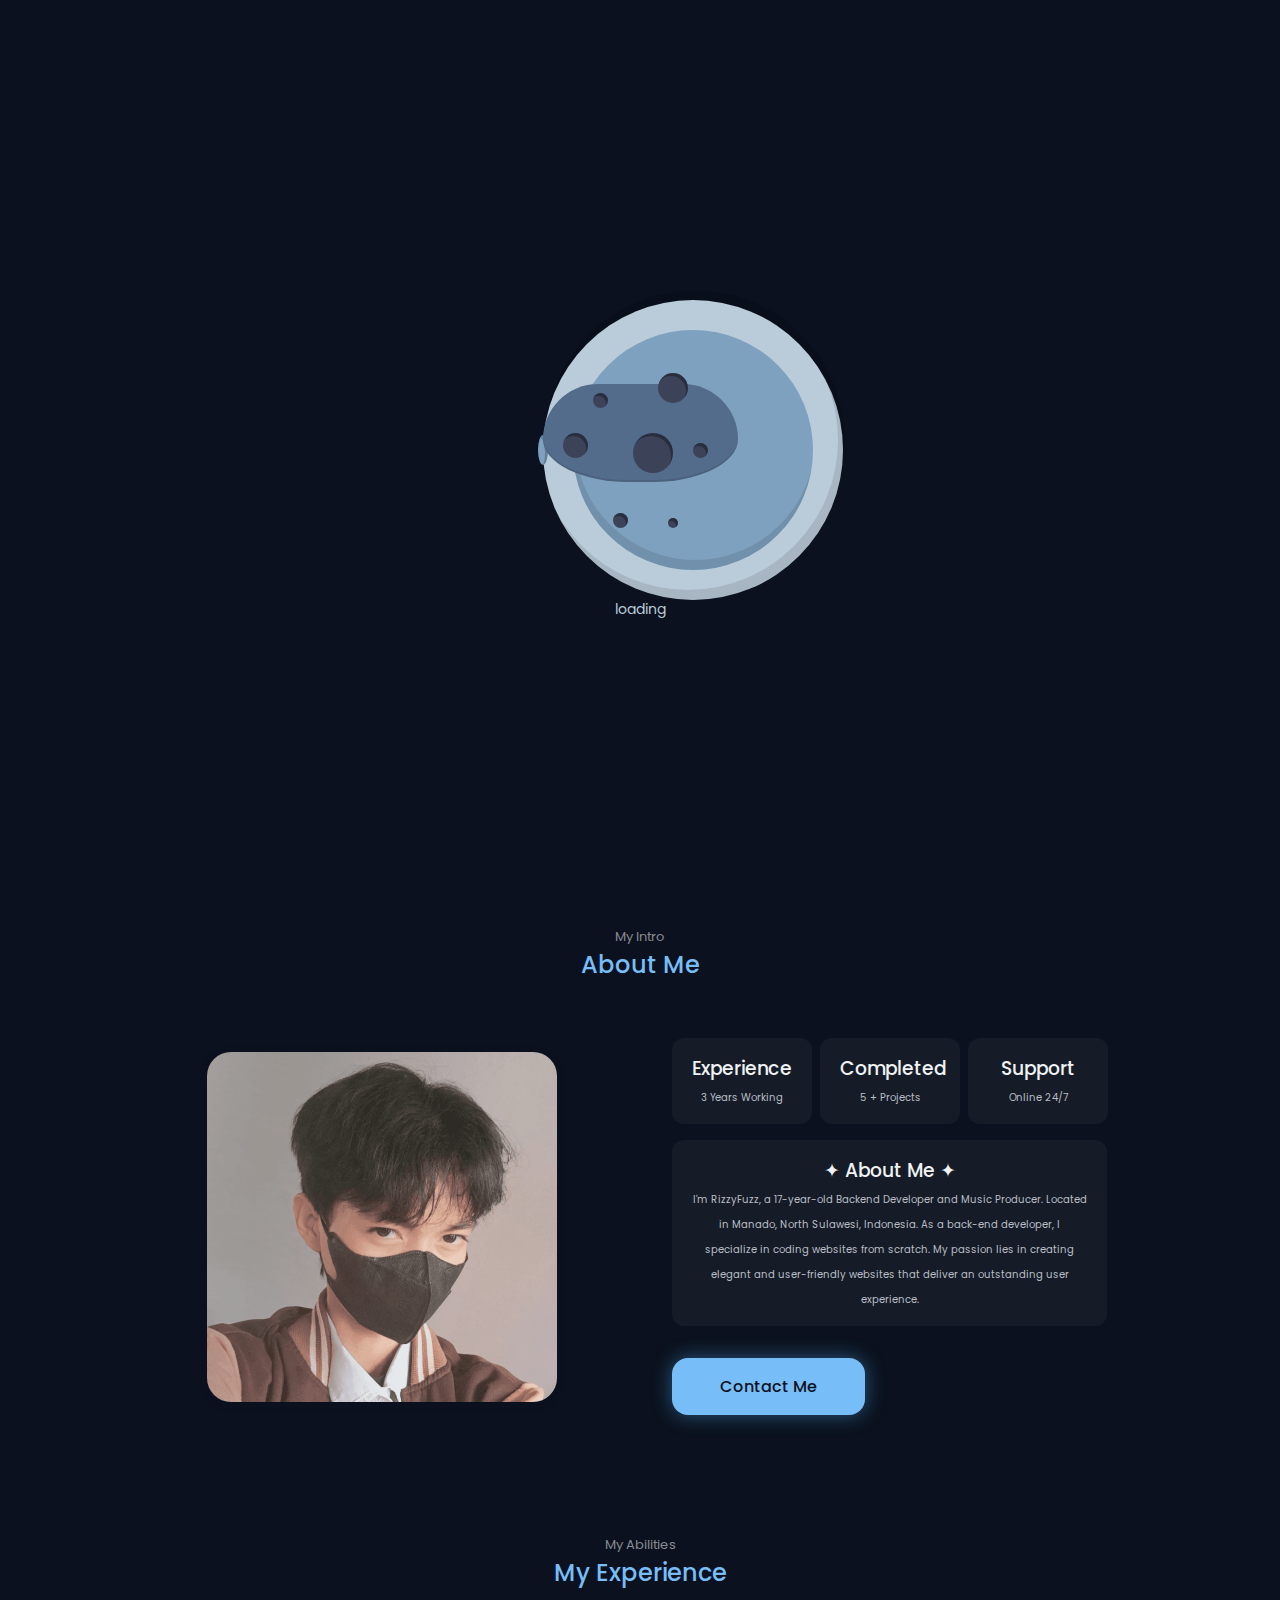
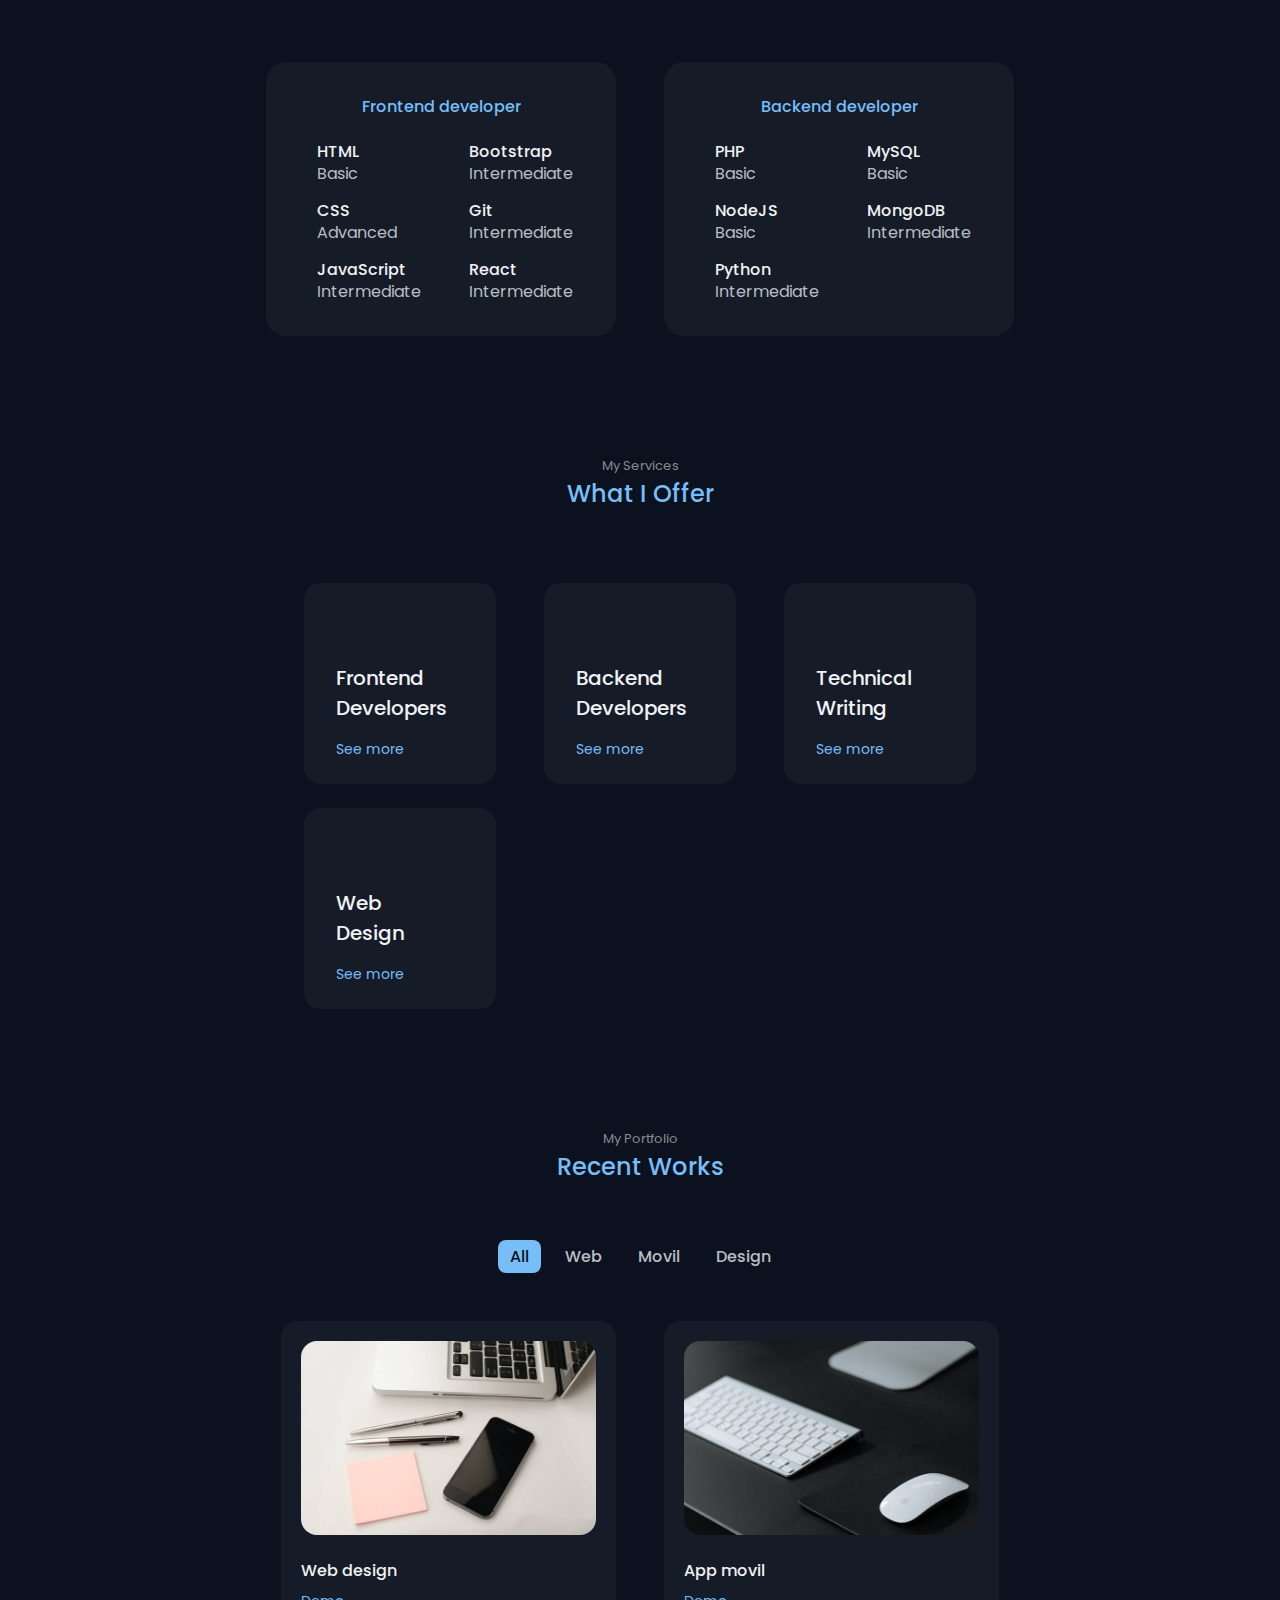
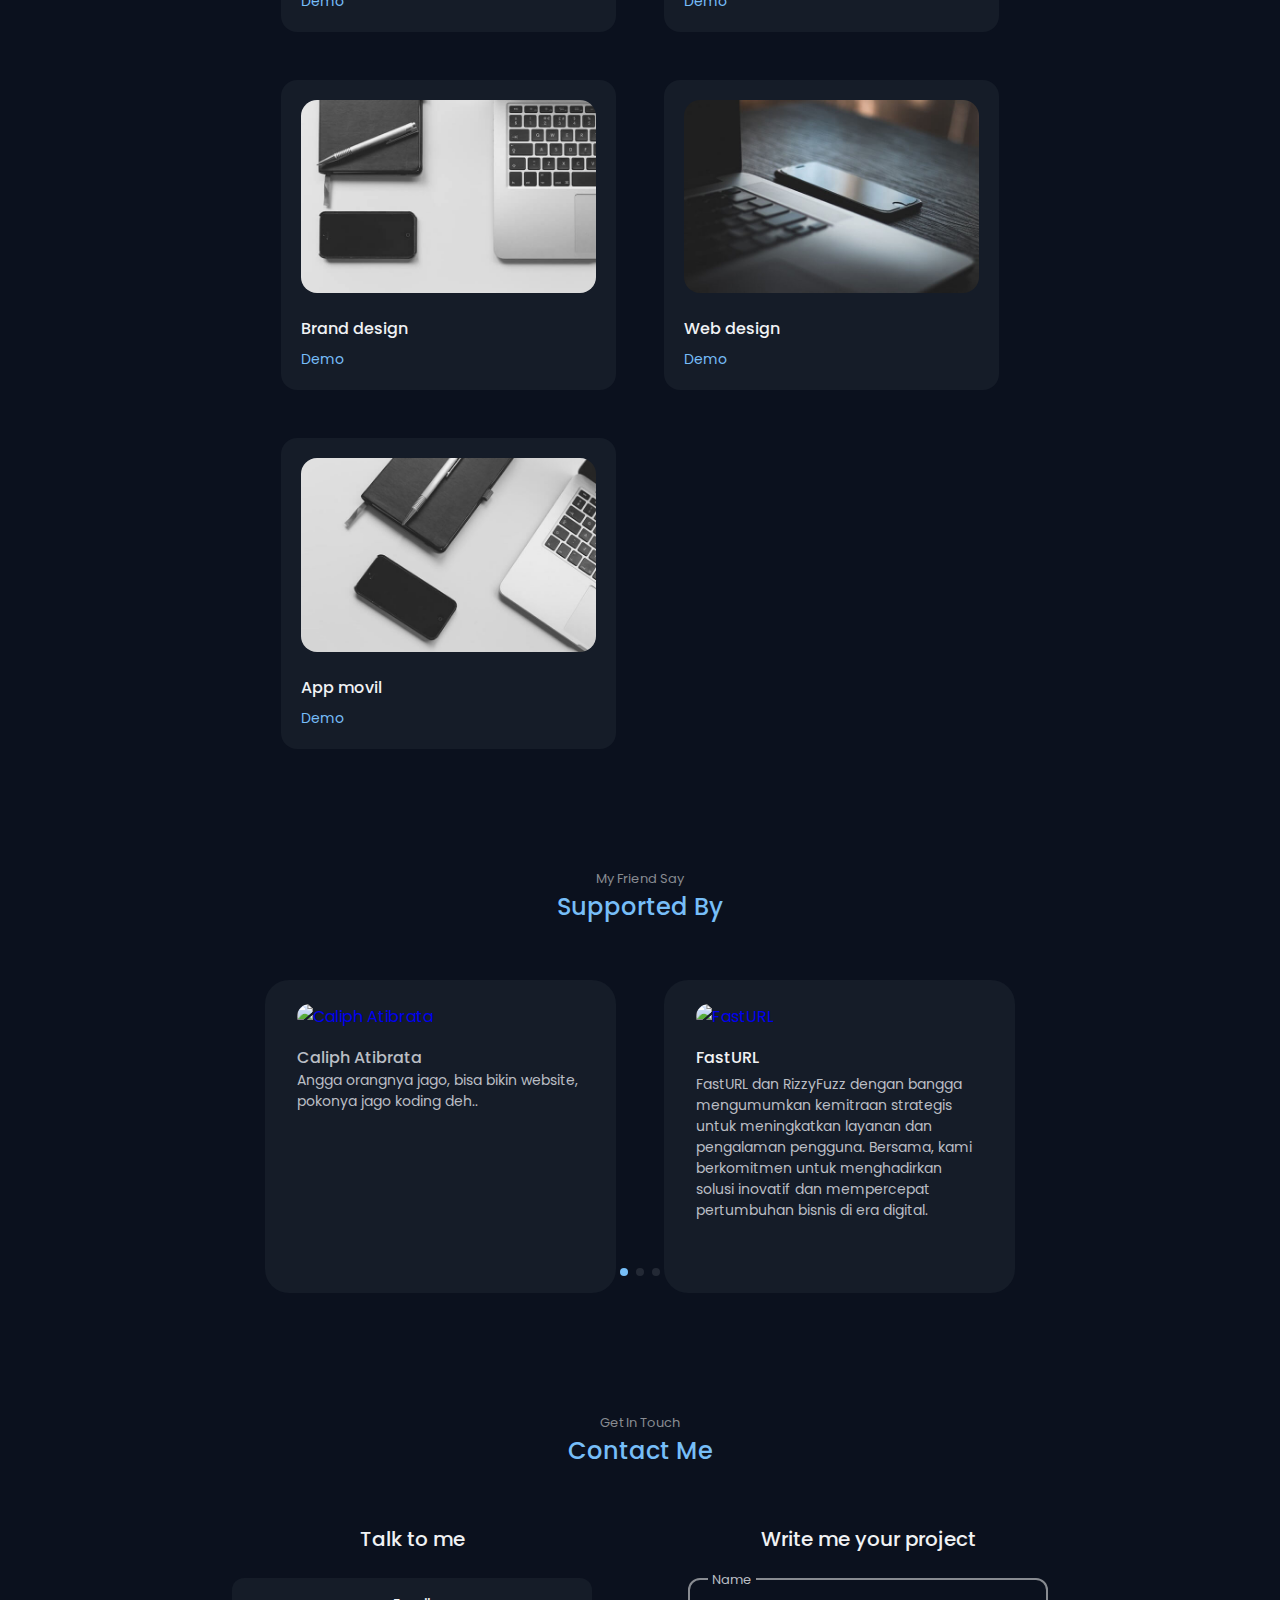
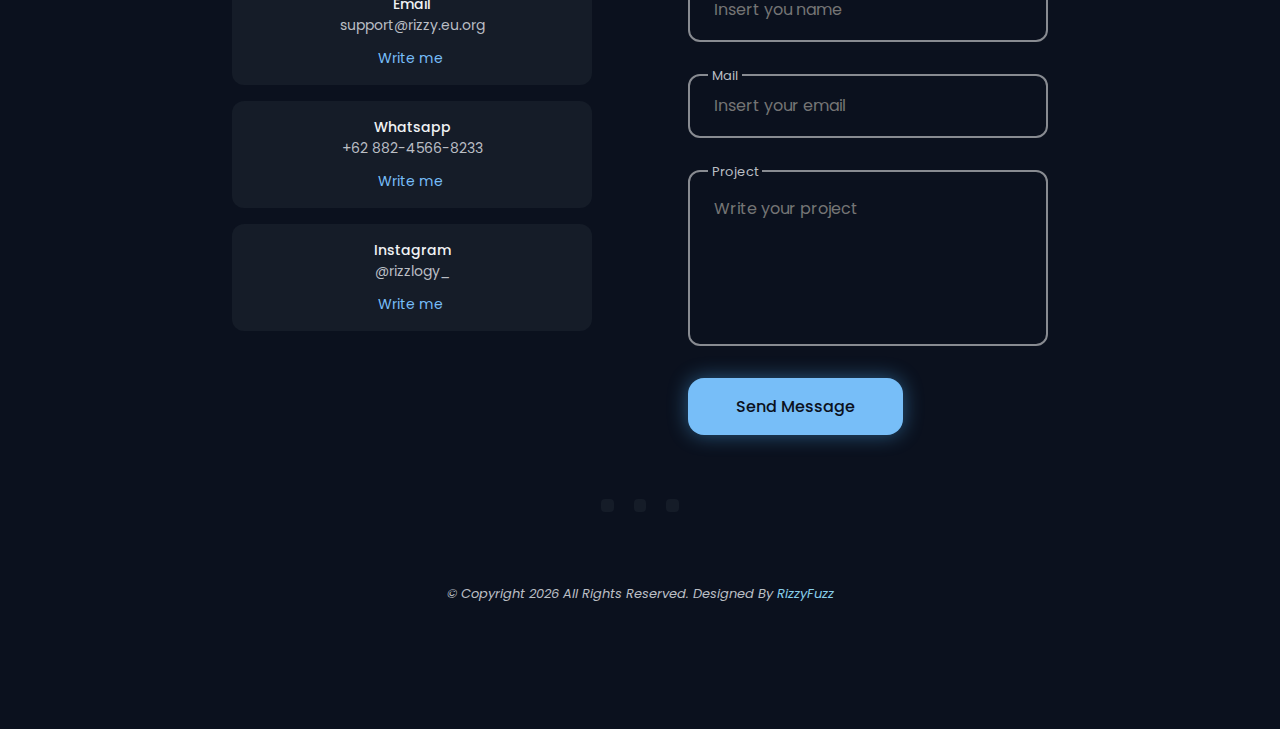
==== commit e2fcc3b0: "Update index.html" ====
--- a/index.html
+++ b/index.html
@@ -679,6 +679,17 @@
 
                     <div class="testimonial__card swiper-slide">
                         <a href="https://rizkyneverhere.bio.link/">
+                            <img src="https://raw.githubusercontent.com/rizzlogy/mystorg/main/IMG-20240519-WA0059.jpg" class="testimonial__img" alt="FastURL">
+                        </a>
+                        <br>
+                        <h3 class="testimonial__name">FastURL</h3>
+                        <p class="testimoial__description">
+                            FastURL dan RizzyFuzz dengan bangga mengumumkan kemitraan strategis untuk meningkatkan layanan dan pengalaman pengguna. Bersama, kami berkomitmen untuk menghadirkan solusi inovatif dan mempercepat pertumbuhan bisnis di era digital.
+                        </p>
+                    </div>
+
+                    <div class="testimonial__card swiper-slide">
+                        <a href="https://rizkyneverhere.bio.link/">
                             <img src="https://raw.githubusercontent.com/rizzlogy/mystorg/main/IMG-20240519-WA0039.jpg" class="testimonial__img" alt="Rizky Neverhere">
                         </a>
                         <br>
@@ -804,4 +815,4 @@
     <script src="./assets/js/main.js"></script>
 
 </body>
-</html>+</html>
--- a/assets/css/index-style.css
+++ b/assets/css/index-style.css
@@ -104,7 +104,7 @@
 }
 
 button {
-    cursor: none;
+    cursor: pointer;
     border: none;
     outline: none;
 }
@@ -284,7 +284,6 @@
     font-size: 1.24rem;
     padding: 8px 12px 8px 12px;
     border-radius: 5rem;
-    cursor: none;
   }
 
 /* Active link */
@@ -365,7 +364,6 @@
 .home__social,
 .home__scroll {
     position: absolute;
-    cursor: none;
 }
 
 .home__social {
@@ -429,7 +427,6 @@
     font-weight: var(--font-medium);
     transition: 0.4s;
     box-shadow:  0 0 20px rgba(80, 182, 255, 0.432); /* Add the box shadow */
-    cursor: none;
   }
   
   .button:hover {
